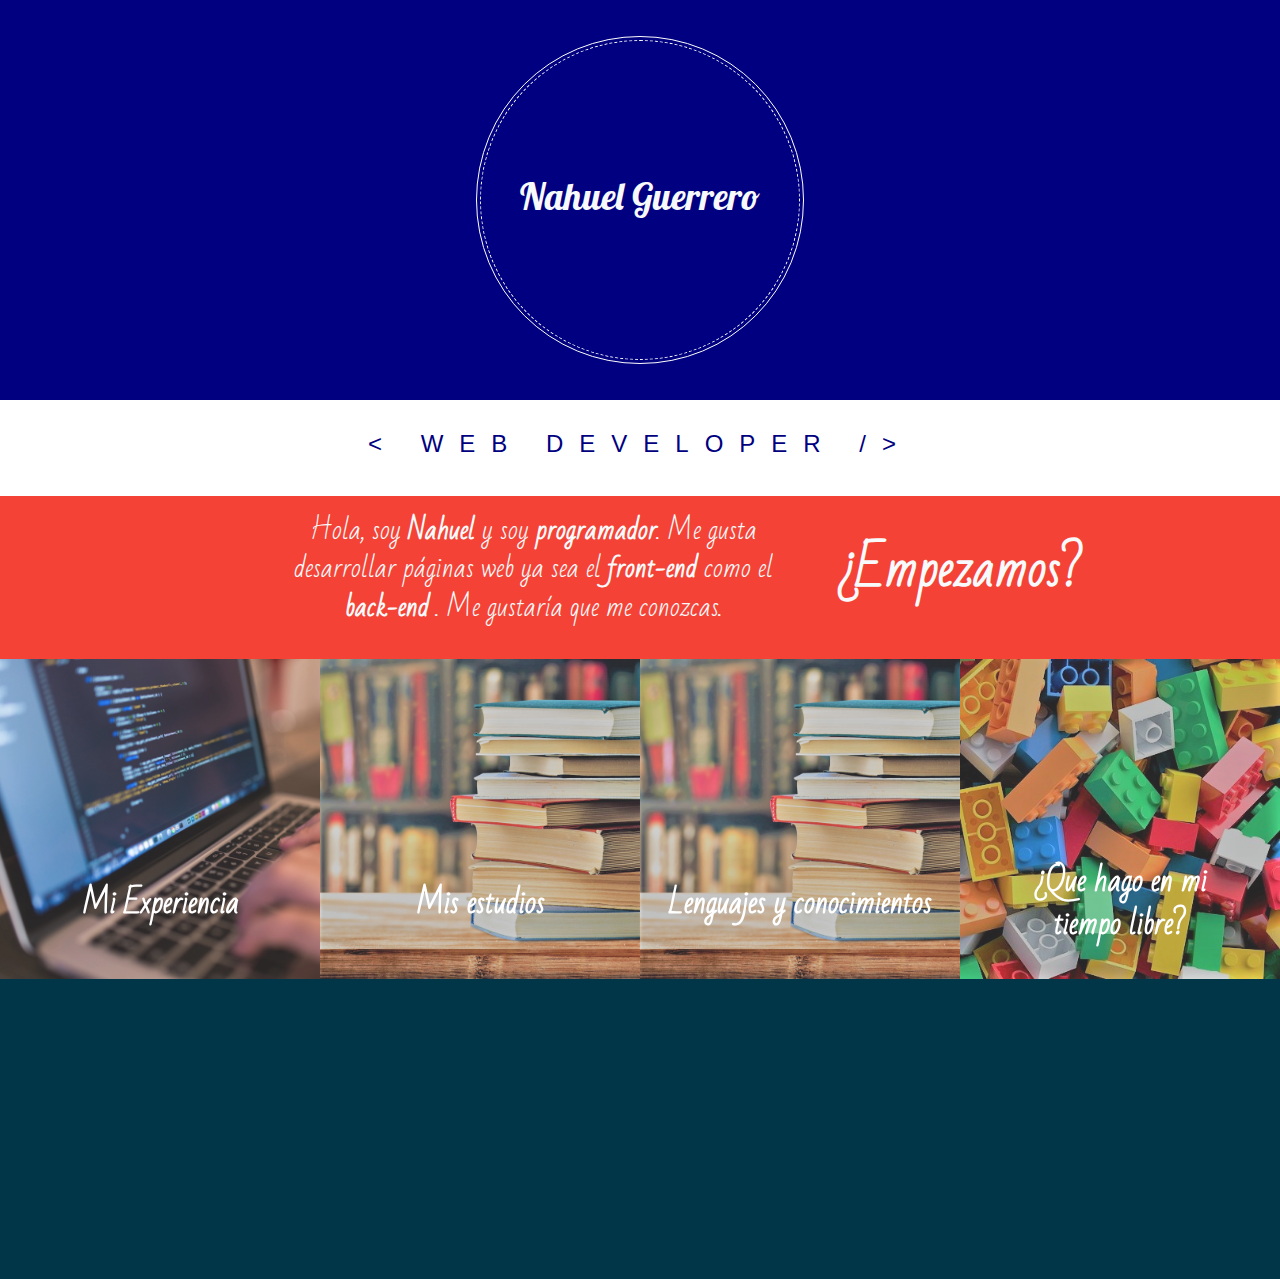
==== index.html @ 0d7bedeb "Versión preliminar con estetica inicial. Landing page y concepto." ====
<!DOCTYPE html>
<html lang="en" dir="ltr">
<head>

  <meta charset="utf-8">
  <meta name="viewport" content="width=device-width, initial-scale=1, shrink-to-fit=yes">
  <meta http-equiv="x-ua-compatible" content="ie-edge">
  <link rel="stylesheet" type="text/css" href="css/bootstrap.css">
  <link rel="stylesheet" type="text/css" href="css/styles.css" >
  <link href="https://fonts.googleapis.com/css?family=Lobster" rel="stylesheet">
  <link href="https://fonts.googleapis.com/css?family=Bad+Script" rel="stylesheet">
  <link rel="stylesheet" href="https://use.fontawesome.com/releases/v5.5.0/css/all.css" integrity="sha384-B4dIYHKNBt8Bc12p+WXckhzcICo0wtJAoU8YZTY5qE0Id1GSseTk6S+L3BlXeVIU" crossorigin="anonymous">
  <title>Nahuel Guerrero - Web Developer</title>
</head>
<body>

  <div class="container-fluid">
    <div class="row header" style="height:400px;">
      <div class="circulo-header-wrapper d-flex justify-content-center align-self-center mx-auto">
        <div class="circulo-header d-flex justify-content-center align-items-center align-self-center mx-auto">
          <h2 class="text-light text-center">
            Nahuel Guerrero
          </h2>
        </div>
      </div>
    </div>

    <div class="row banner justify-content-center">
      <div class="banner-wrapper d-flex">
        <h2 class="text-justify align-self-center text-nowrap ">&lt WEB DEVELOPER /&gt</h2>
      </div>
    </div>

    <div class="row bg justify-content-center" style="background-color:#f44336;">
      <div class="d-flex justify-content-center align-items-center col-12 col-md-10 col-lg-8 p-3">
        <div class="row justify-content-around">
          <div class="col-12 col-md-7 col-lg-8 d-flex align-self-center justify-content-center">
            <p class="text-center text-light presentacion-p">
              Hola, soy <strong>Nahuel</strong> y soy <strong>programador</strong>. Me gusta desarrollar páginas web ya sea el <strong>front-end</strong> como el <strong>back-end</strong>  . Me gustaría que me conozcas.
            </p>
          </div>
          <div class="col-12 col-md-3 col-lg-2 d-flex align-self-center justify-content-center">
            <p class="text-center text-light font-weight-bold presentacion-p-2">¿Empezamos?</p>
          </div>
        </div>
      </div>
    </div>

    <div class="row">

      <div class="col-6 col-lg-3 box-card-1 d-flex justify-content-center align-items-center" onclick="location.href='http://naher-plast.com.ar';" style="cursor:pointer;background-image: url('./img/card-work.jpeg');">
        <div class="row">
          <div class="col-12 justify-content-center">
            <div class="row icono justify-content-center">
              <p class="text-center">
                <i class="fas fa-briefcase"></i>&nbsp;<i class="fas fa-laptop"></i><br>
                <i class="fas fa-globe-americas">&nbsp;&nbsp;</i><i class="fas fa-network-wired"></i>
              </p>
            </div>
            <div class="row justify-content-center">
              <p class="text-center">
                Mi Experiencia
              </p>
            </div>
          </div>
        </div>
      </div>

      <div class="col-6 col-lg-3 box-card-1 d-flex justify-content-center align-items-center" onclick="location.href='#';" style="cursor:pointer;background-image: url('./img/card-studies.jpg');">
        <div class="row">
          <div class="col-12 justify-content-center">
            <div class="row icono justify-content-center">
              <p class="text-center">
                <i class="fas fa-user-graduate"></i>&nbsp;&nbsp;<i class="fas fa-pencil-alt"></i><br>
                <i class="fas fa-bicycle"></i>&nbsp;&nbsp;<i class="fas fa-film"></i>
              </p>
            </div>
            <div class="row justify-content-center">
              <p class="text-center">
                Mis estudios
              </p>
            </div>
          </div>
        </div>
      </div>

      <div class="col-6 col-lg-3 box-card-1 d-flex justify-content-center align-items-center bg-secondary" onclick="location.href='#';" style="cursor:pointer;background-image: url('/img/card-studies.jpg');">
        <div class="row">
          <div class="col-12 justify-content-center">
            <div class="row icono justify-content-center">
              <p class="text-center">
                <i class="fas fa-paint-brush"></i>&nbsp;&nbsp;<i class="fas fa-dice"></i><br>
                <i class="fas fa-bicycle"></i>&nbsp;&nbsp;<i class="fas fa-film"></i>
              </p>
            </div>
            <div class="row justify-content-center">
              <p class=" text-center">
                Lenguajes y conocimientos
              </p>
            </div>
          </div>
        </div>
      </div>

      <div class="col-6 col-lg-3 box-card-1 d-flex justify-content-center align-items-center" onclick="location.href='#';" style="cursor:pointer;background-image: url('./img/card-lego.jpg');">
        <div class="row">
          <div class="col-12 justify-content-center">
            <div class="row icono justify-content-center">
              <p class="text-center">
                <i class="fas fa-paint-brush"></i>&nbsp;&nbsp;<i class="fas fa-dice"></i><br>
                <i class="fas fa-bicycle"></i>&nbsp;&nbsp;<i class="fas fa-film"></i>
              </p>
            </div>
            <div class="row justify-content-center">
              <p class="text-center">
                ¿Que hago en mi <br>tiempo libre?
              </p>
            </div>
          </div>
        </div>
      </div>
    </div>

    <div class="row footer">
      <div class="col 4">

      </div>

      <div class="col 4">

      </div>

      <div class="col 4">

      </div>
    </div>

  <script src="js/jquery-3.3.1.slim.min.js"></script>
  <script src="js/popper.min.js"></script>
  <script src="js/bootstrap.min.js"></script>

</body>
</html>
---- css/styles.css ----
body{
  min-width: 575.98px;
}

.header{
  background-color: navy;
}

.circulo-header-wrapper{
  width:20.5rem;
  height:20.5rem;
  background-color: navy;
  border-radius: 50%;
  border: 0.1rem solid white;
}

.circulo-header-wrapper > .circulo-header{
  /* margin: 0 auto; */
  width: 20rem;
  height:20rem;
  background-color: navy;
  border-radius: 50%;
  border: 0.1rem dashed white;
  /* text-align: center; */
  /* align-items: center; */
  /* justify-content: center; */
  /* display: flex; */
}

.circulo-header > h2{
  font-family: "Lobster", cursive;
  font-size: 2.3rem;
}

.banner{
  height: 6rem;
}

.banner-wrapper > h2{
  font-size: 1.5rem;
  color: navy;
  letter-spacing: 1rem;
}

.presentacion-p{
  font-family: 'Bad Script', cursive;
  font-size: 1.6rem;
}

.presentacion-p-2{
  font-family: 'Bad Script', cursive;
  font-size: 3rem;
}

.box-card-1{
  background-repeat: no-repeat;
  background-size:cover;
  font-family: 'Bad Script', cursive;
  font-weight: bold;
  font-size: 1.4rem;
  min-height: 300px;
  max-height: 50vw;
  filter: opacity(85%);
  color: white;
}

.box-card-1:hover{
  filter:brightness(100%);
  color: #fefbd8;
}

.icono{
  font-size: 3rem;
}

.footer{
  background-color: #003648;
  height:300px;
}

/* Extra small devices (portrait phones, less than 576px) */
@media (max-width: 575.98px) {

}

/* Small devices (landscape phones, 576px and up) */
@media (min-width: 576px) and (max-width: 767.98px) {

  .box-card-1{
    font-size: 1.8em;
  }
}

/* Medium devices (tablets, 768px and up) */
@media (min-width: 768px) and (max-width: 991.98px) {

  .icono{
    font-size: 2.8rem;
  }

  .box-card-1{
    font-size: 2.2rem;
  }
 }

/* Large devices (desktops, 992px and up) */
@media (min-width: 992px) and (max-width: 1199.98px) {

  .box-card-1{
    height: 25vw;
      font-size: 1.8rem;
  }

  .icono{
    font-size: 3.5rem;
  }

}

/* Extra large devices (large desktops, 1200px and up) */
@media (min-width: 1200px) {
  .box-card-1{
    height: 25vw;
      font-size: 1.8rem;
  }

  .icono{
    font-size: 3.5rem;
  }
}
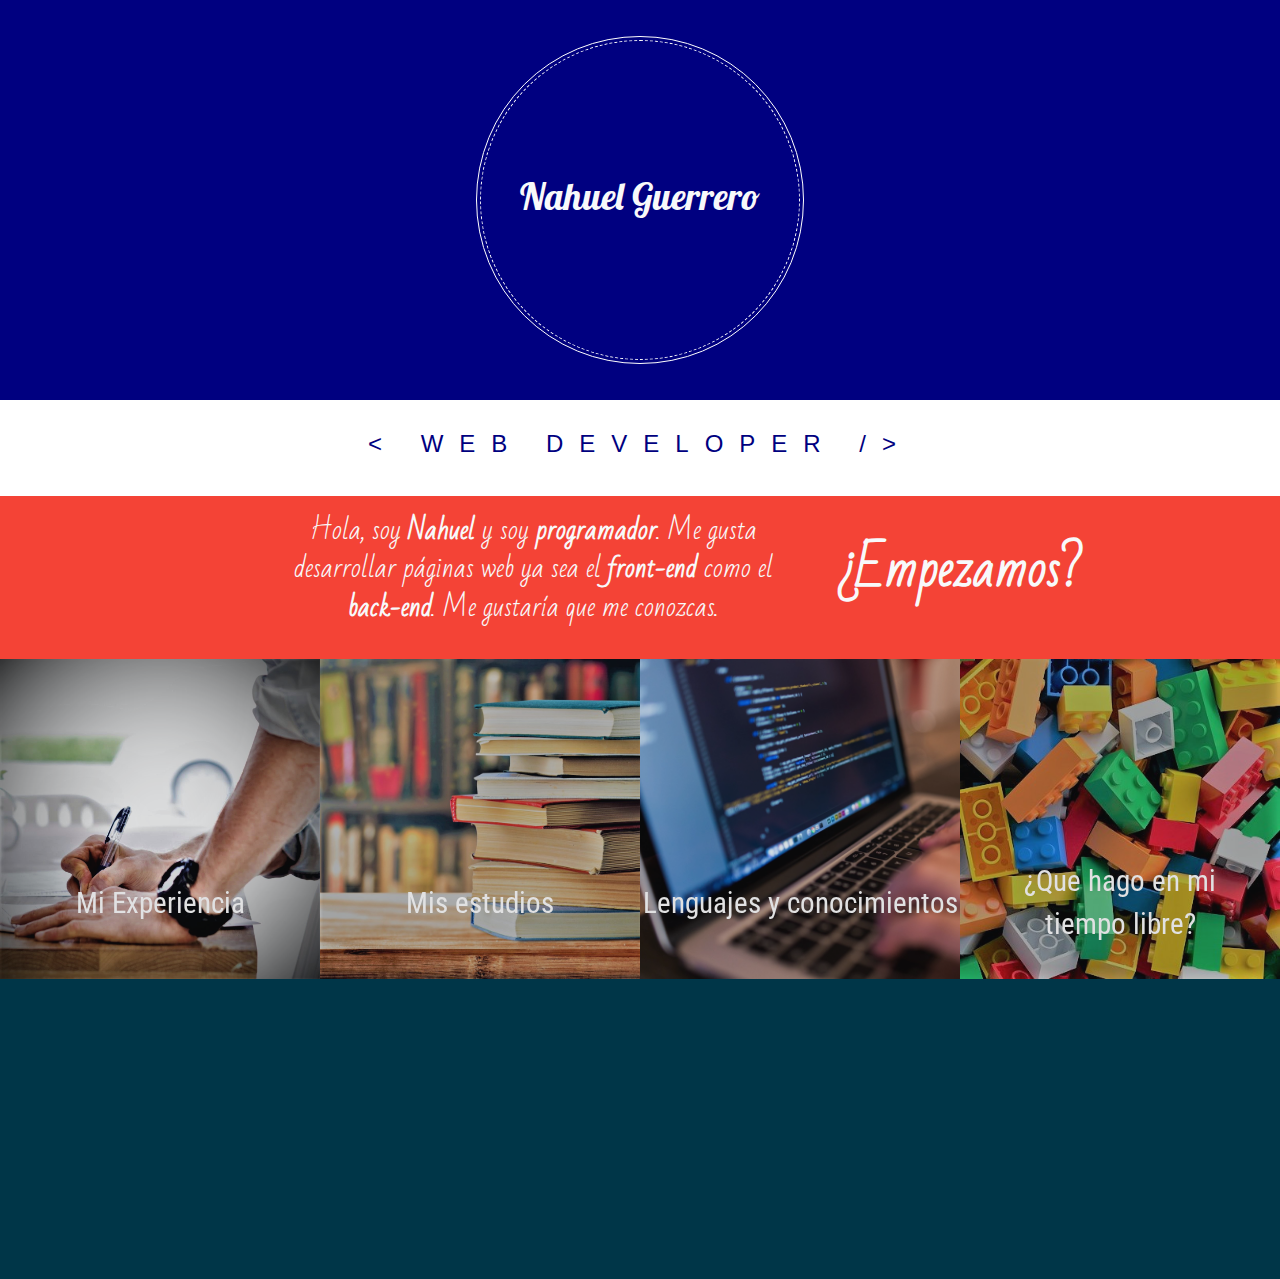
==== commit ab5974c9: "Agregación páginas cv y cv_eng y modificaciones estéticas en index" ====
--- a/index.html
+++ b/index.html
@@ -3,13 +3,14 @@
 <head>
 
   <meta charset="utf-8">
-  <meta name="viewport" content="width=device-width, initial-scale=1, shrink-to-fit=yes">
+  <meta name="viewport" content="width=device-width, initial-scale=1, shrink-to-fit=no">
   <meta http-equiv="x-ua-compatible" content="ie-edge">
   <link rel="stylesheet" type="text/css" href="css/bootstrap.css">
   <link rel="stylesheet" type="text/css" href="css/styles.css" >
   <link href="https://fonts.googleapis.com/css?family=Lobster" rel="stylesheet">
   <link href="https://fonts.googleapis.com/css?family=Bad+Script" rel="stylesheet">
   <link rel="stylesheet" href="https://use.fontawesome.com/releases/v5.5.0/css/all.css" integrity="sha384-B4dIYHKNBt8Bc12p+WXckhzcICo0wtJAoU8YZTY5qE0Id1GSseTk6S+L3BlXeVIU" crossorigin="anonymous">
+  <link href="https://fonts.googleapis.com/css?family=Roboto+Condensed" rel="stylesheet">
   <title>Nahuel Guerrero - Web Developer</title>
 </head>
 <body>
@@ -27,16 +28,16 @@
 
     <div class="row banner justify-content-center">
       <div class="banner-wrapper d-flex">
-        <h2 class="text-justify align-self-center text-nowrap ">&lt WEB DEVELOPER /&gt</h2>
+        <h2 class="text-justify align-self-center text-nowrap">&lt WEB DEVELOPER /&gt</h2>
       </div>
     </div>
 
-    <div class="row bg justify-content-center" style="background-color:#f44336;">
-      <div class="d-flex justify-content-center align-items-center col-12 col-md-10 col-lg-8 p-3">
-        <div class="row justify-content-around">
+    <div class="row justify-content-center" style="background-color:#f44336;">
+      <div class="d-flex justify-content-center align-items-center col-12 col-md-10 col-lg-8">
+        <div class="row justify-content-around align-items-center">
           <div class="col-12 col-md-7 col-lg-8 d-flex align-self-center justify-content-center">
-            <p class="text-center text-light presentacion-p">
-              Hola, soy <strong>Nahuel</strong> y soy <strong>programador</strong>. Me gusta desarrollar páginas web ya sea el <strong>front-end</strong> como el <strong>back-end</strong>  . Me gustaría que me conozcas.
+            <p class="text-center text-light presentacion-p p-3">
+              Hola, soy <strong>Nahuel</strong> y soy <strong>programador</strong>. Me gusta desarrollar páginas web ya sea el <strong>front-end</strong> como el <strong>back-end</strong>. Me gustaría que me conozcas.
             </p>
           </div>
           <div class="col-12 col-md-3 col-lg-2 d-flex align-self-center justify-content-center">
@@ -46,9 +47,9 @@
       </div>
     </div>
 
-    <div class="row">
+    <div class="row bg-dark">
 
-      <div class="col-6 col-lg-3 box-card-1 d-flex justify-content-center align-items-center" onclick="location.href='http://naher-plast.com.ar';" style="cursor:pointer;background-image: url('./img/card-work.jpeg');">
+      <div class="col-6 col-lg-3 box-card-1 d-flex justify-content-center align-items-center" onclick="location.href='#';" style="cursor:pointer;background-image: url('./img/card-experience.jpg');">
         <div class="row">
           <div class="col-12 justify-content-center">
             <div class="row icono justify-content-center">
@@ -84,13 +85,13 @@
         </div>
       </div>
 
-      <div class="col-6 col-lg-3 box-card-1 d-flex justify-content-center align-items-center bg-secondary" onclick="location.href='#';" style="cursor:pointer;background-image: url('/img/card-studies.jpg');">
+      <div class="col-6 col-lg-3 box-card-1 d-flex justify-content-center align-items-center bg-secondary" onclick="location.href='#';" style="cursor:pointer;background-image: url('./img/card-work.jpeg');">
         <div class="row">
           <div class="col-12 justify-content-center">
             <div class="row icono justify-content-center">
               <p class="text-center">
-                <i class="fas fa-paint-brush"></i>&nbsp;&nbsp;<i class="fas fa-dice"></i><br>
-                <i class="fas fa-bicycle"></i>&nbsp;&nbsp;<i class="fas fa-film"></i>
+                <i class="fab fa-html5"></i>&nbsp;&nbsp;<i class="fab fa-css3-alt"></i><br>
+                <i class="fab fa-js-square"></i>&nbsp;<i class="fab fa-laravel"></i>
               </p>
             </div>
             <div class="row justify-content-center">
--- a/css/styles.css
+++ b/css/styles.css
@@ -1,130 +1,101 @@
-body{
-  min-width: 575.98px;
-}
-
-.header{
-  background-color: navy;
-}
-
-.circulo-header-wrapper{
-  width:20.5rem;
-  height:20.5rem;
-  background-color: navy;
-  border-radius: 50%;
-  border: 0.1rem solid white;
-}
-
-.circulo-header-wrapper > .circulo-header{
-  /* margin: 0 auto; */
-  width: 20rem;
-  height:20rem;
-  background-color: navy;
-  border-radius: 50%;
-  border: 0.1rem dashed white;
-  /* text-align: center; */
-  /* align-items: center; */
-  /* justify-content: center; */
-  /* display: flex; */
-}
-
-.circulo-header > h2{
-  font-family: "Lobster", cursive;
-  font-size: 2.3rem;
-}
-
-.banner{
-  height: 6rem;
-}
-
-.banner-wrapper > h2{
-  font-size: 1.5rem;
-  color: navy;
-  letter-spacing: 1rem;
-}
-
-.presentacion-p{
-  font-family: 'Bad Script', cursive;
-  font-size: 1.6rem;
-}
-
-.presentacion-p-2{
-  font-family: 'Bad Script', cursive;
-  font-size: 3rem;
-}
-
-.box-card-1{
-  background-repeat: no-repeat;
-  background-size:cover;
-  font-family: 'Bad Script', cursive;
-  font-weight: bold;
-  font-size: 1.4rem;
-  min-height: 300px;
-  max-height: 50vw;
-  filter: opacity(85%);
-  color: white;
-}
-
-.box-card-1:hover{
-  filter:brightness(100%);
-  color: #fefbd8;
-}
-
-.icono{
-  font-size: 3rem;
-}
-
-.footer{
-  background-color: #003648;
-  height:300px;
-}
-
-/* Extra small devices (portrait phones, less than 576px) */
-@media (max-width: 575.98px) {
-
-}
-
-/* Small devices (landscape phones, 576px and up) */
-@media (min-width: 576px) and (max-width: 767.98px) {
-
-  .box-card-1{
-    font-size: 1.8em;
-  }
-}
-
-/* Medium devices (tablets, 768px and up) */
-@media (min-width: 768px) and (max-width: 991.98px) {
-
-  .icono{
-    font-size: 2.8rem;
-  }
-
-  .box-card-1{
-    font-size: 2.2rem;
-  }
- }
-
-/* Large devices (desktops, 992px and up) */
-@media (min-width: 992px) and (max-width: 1199.98px) {
-
-  .box-card-1{
-    height: 25vw;
-      font-size: 1.8rem;
-  }
-
-  .icono{
-    font-size: 3.5rem;
-  }
-
-}
-
-/* Extra large devices (large desktops, 1200px and up) */
-@media (min-width: 1200px) {
-  .box-card-1{
-    height: 25vw;
-      font-size: 1.8rem;
-  }
-
-  .icono{
-    font-size: 3.5rem;
-  }
-}
+body {
+  min-width: 575.98px; }
+
+.header {
+  background-color: navy; }
+
+.circulo-header-wrapper {
+  width: 20.5rem;
+  height: 20.5rem;
+  background-color: navy;
+  border-radius: 50%;
+  border: 0.1rem solid white; }
+
+.circulo-header-wrapper:hover {
+  filter: brightness(130%); }
+
+.circulo-header-wrapper > .circulo-header {
+  /* margin: 0 auto; */
+  width: 20rem;
+  height: 20rem;
+  background-color: navy;
+  border-radius: 50%;
+  border: 0.1rem dashed white;
+  /* text-align: center; */
+  /* align-items: center; */
+  /* justify-content: center; */
+  /* display: flex; */ }
+
+.circulo-header > h2 {
+  font-family: "Lobster", cursive;
+  font-size: 2.3rem; }
+
+.banner {
+  height: 6rem; }
+
+.banner-wrapper > h2 {
+  font-size: 1.5rem;
+  color: navy;
+  letter-spacing: 1rem; }
+
+.presentacion-p {
+  font-family: 'Bad Script', cursive;
+  font-size: 1.6rem; }
+
+.presentacion-p-2 {
+  font-family: 'Bad Script', cursive;
+  font-size: 3rem; }
+
+.box-card-1 {
+  background-repeat: no-repeat;
+  background-size: cover;
+  /* font-family: 'Bad Script', cursive; */
+  font-family: 'Roboto Condensed', sans-serif;
+  /* font-weight: bold; */
+  font-size: 1.4rem;
+  min-height: 300px;
+  max-height: 50vw;
+  filter: opacity(85%);
+  color: white; }
+
+.box-card-1:hover {
+  filter: brightness(100%);
+  color: #fefbd8; }
+
+.icono {
+  font-size: 3rem; }
+
+.footer {
+  background-color: #003648;
+  height: 300px; }
+
+/* Extra small devices (portrait phones, less than 576px) */
+/* Small devices (landscape phones, 576px and up) */
+@media (min-width: 576px) and (max-width: 767.98px) {
+  .box-card-1 {
+    font-size: 1.8em; } }
+/* Medium devices (tablets, 768px and up) */
+@media (min-width: 768px) and (max-width: 991.98px) {
+  .icono {
+    font-size: 2.8rem; }
+
+  .box-card-1 {
+    font-size: 2.2rem; } }
+/* Large devices (desktops, 992px and up) */
+@media (min-width: 992px) and (max-width: 1199.98px) {
+  .box-card-1 {
+    height: 25vw;
+    font-size: 1.8rem; }
+
+  .icono {
+    font-size: 3.5rem; } }
+/* Extra large devices (large desktops, 1200px and up) */
+@media (min-width: 1200px) {
+  .box-card-1 {
+    height: 25vw;
+    font-size: 1.8rem; }
+
+  .icono {
+    font-size: 3.5rem; } }
+
+/*# sourceMappingURL=styles.css.map */
